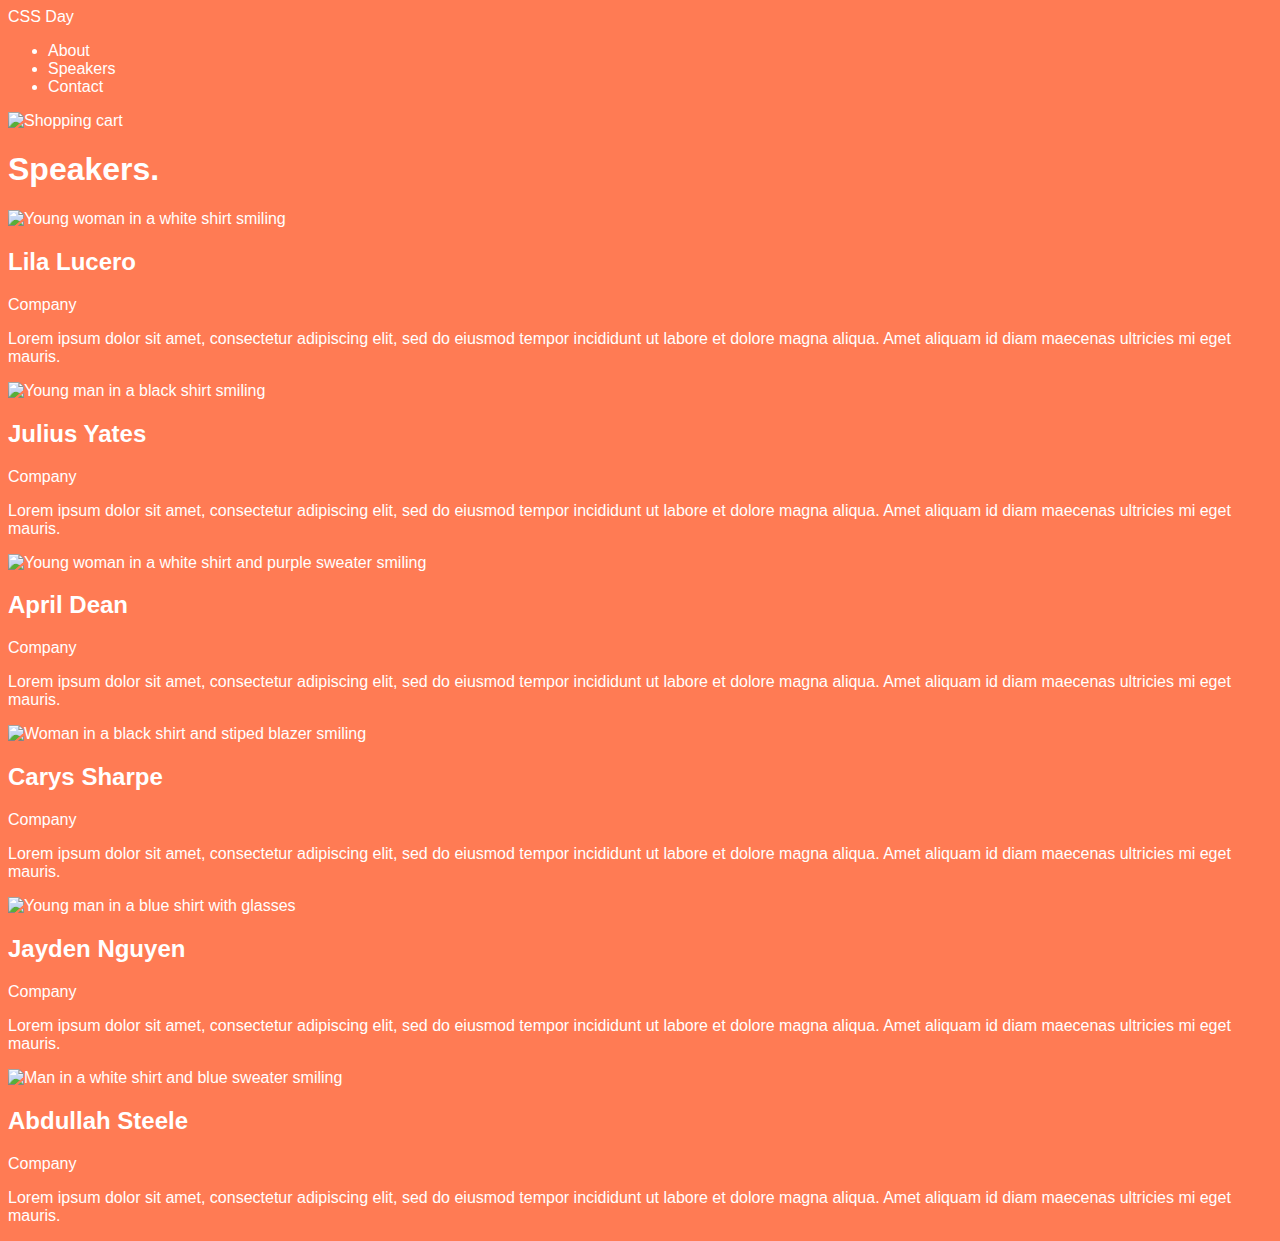
==== speakers.html @ fe816077 "Lesson 1: 04/06/24" ====
<!DOCTYPE html>
<html lang="en">

<head>
    <meta charset="UTF-8">
    <meta http-equiv="X-UA-Compatible" content="IE=edge">
    <meta name="viewport" content="width=device-width, initial-scale=1.0">
    <link rel="stylesheet" href="./styles/speakers.css">
    <title>CSS Day Speakers</title>
</head>

<body>
    <header>
        <a href="/">CSS Day</a>
        <div>
            <nav>
                <ul>
                    <li><a href="#">About</a></li>
                    <li><a href="speakers.html">Speakers</a></li>
                    <li><a href="#">Contact</a></li>
                </ul>
            </nav>
            <img src="./icons/shopping-cart.svg" alt="Shopping cart">
        </div>
    </header>
    <main>
        <h1>Speakers.</h1>
        <div>
            <img src="https://images.unsplash.com/photo-1611432579699-484f7990b127?ixlib=rb-4.0.3&ixid=MnwxMjA3fDB8MHxwaG90by1wYWdlfHx8fGVufDB8fHx8&auto=format&fit=crop&w=1770&q=80"
                alt="Young woman in a white shirt smiling">
            <h2>Lila Lucero</h2>
            <p>Company</p>
            <p>Lorem ipsum dolor sit amet, consectetur adipiscing elit, sed do eiusmod tempor incididunt ut labore et
                dolore magna aliqua. Amet aliquam id diam maecenas ultricies mi eget mauris.</p>
        </div>

        <div>
            <img src="https://images.unsplash.com/photo-1633332755192-727a05c4013d?ixlib=rb-4.0.3&ixid=MnwxMjA3fDB8MHxwaG90by1wYWdlfHx8fGVufDB8fHx8&auto=format&fit=crop&w=1180&q=80"
                alt="Young man in a black shirt smiling">
            <h2>Julius Yates</h2>
            <p>Company</p>
            <p>Lorem ipsum dolor sit amet, consectetur adipiscing elit, sed do eiusmod tempor incididunt ut labore et
                dolore magna aliqua. Amet aliquam id diam maecenas ultricies mi eget mauris.</p>
        </div>

        <div>
            <img src="https://images.unsplash.com/photo-1627161683077-e34782c24d81?ixlib=rb-4.0.3&ixid=MnwxMjA3fDB8MHxwaG90by1wYWdlfHx8fGVufDB8fHx8&auto=format&fit=crop&w=806&q=80"
                alt="Young woman in a white shirt and purple sweater smiling">
            <h2>April Dean</h2>
            <p>Company</p>
            <p>Lorem ipsum dolor sit amet, consectetur adipiscing elit, sed do eiusmod tempor incididunt ut labore et
                dolore magna aliqua. Amet aliquam id diam maecenas ultricies mi eget mauris.</p>
        </div>

        <div>
            <img src="https://images.unsplash.com/photo-1573497019940-1c28c88b4f3e?ixlib=rb-4.0.3&ixid=MnwxMjA3fDB8MHxwaG90by1wYWdlfHx8fGVufDB8fHx8&auto=format&fit=crop&w=774&q=80"
                alt="Woman in a black shirt and stiped blazer smiling">
            <h2>Carys Sharpe</h2>
            <p>Company</p>
            <p>Lorem ipsum dolor sit amet, consectetur adipiscing elit, sed do eiusmod tempor incididunt ut labore et
                dolore magna aliqua. Amet aliquam id diam maecenas ultricies mi eget mauris.</p>
        </div>

        <div>
            <img src="https://images.unsplash.com/photo-1540569014015-19a7be504e3a?ixlib=rb-4.0.3&ixid=MnwxMjA3fDB8MHxwaG90by1wYWdlfHx8fGVufDB8fHx8&auto=format&fit=crop&w=1035&q=80"
                alt="Young man in a blue shirt with glasses">
            <h2>Jayden Nguyen</h2>
            <p>Company</p>
            <p>Lorem ipsum dolor sit amet, consectetur adipiscing elit, sed do eiusmod tempor incididunt ut labore et
                dolore magna aliqua. Amet aliquam id diam maecenas ultricies mi eget mauris.</p>
        </div>

        <div>
            <img src="https://images.unsplash.com/photo-1629425733761-caae3b5f2e50?ixlib=rb-4.0.3&ixid=MnwxMjA3fDB8MHxwaG90by1wYWdlfHx8fGVufDB8fHx8&auto=format&fit=crop&w=774&q=80"
                alt="Man in a white shirt and blue sweater smiling">
            <h2>Abdullah Steele</h2>
            <p>Company</p>
            <p>Lorem ipsum dolor sit amet, consectetur adipiscing elit, sed do eiusmod tempor incididunt ut labore et
                dolore magna aliqua. Amet aliquam id diam maecenas ultricies mi eget mauris.</p>
        </div>
    </main>
</body>

</html>
---- styles/speakers.css ----
@import "./base.css";
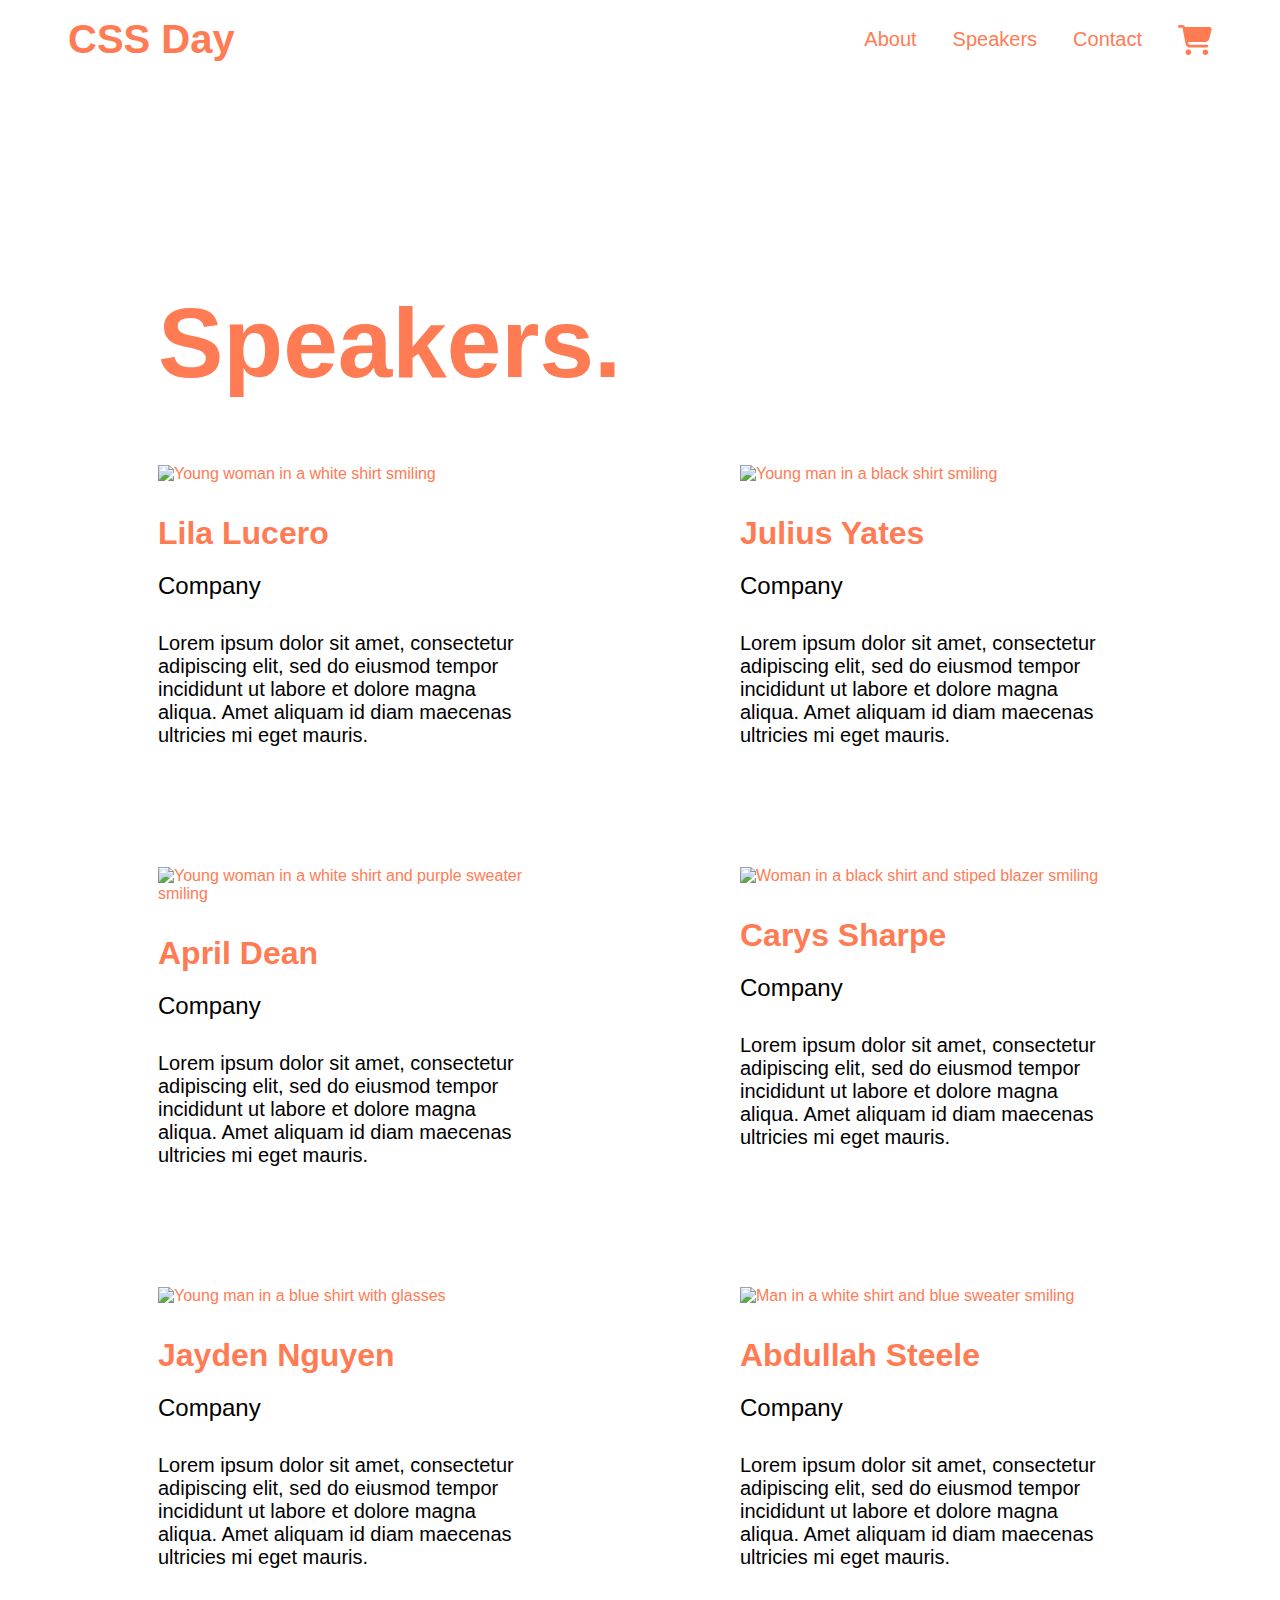
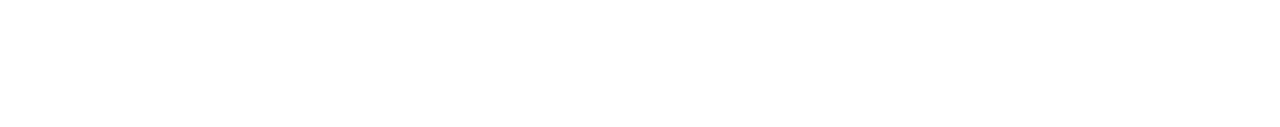
==== commit c83dba4f: "Complete" ====
--- a/speakers.html
+++ b/speakers.html
@@ -9,74 +9,100 @@
     <title>CSS Day Speakers</title>
 </head>
 
-<body>
-    <header>
-        <a href="/">CSS Day</a>
-        <div>
-            <nav>
-                <ul>
-                    <li><a href="#">About</a></li>
-                    <li><a href="speakers.html">Speakers</a></li>
-                    <li><a href="#">Contact</a></li>
-                </ul>
-            </nav>
-            <img src="./icons/shopping-cart.svg" alt="Shopping cart">
-        </div>
+<body class="body body--secondary speakers">
+    <header class="header">
+        <a class="header_link" href="/">CSS Day</a>
+        <nav class="nav">
+            <ul class="nav_list">
+                <li class="nav_item"><a href="#">About</a></li>
+                <li class="nav_item"><a href="speakers.html">Speakers</a></li>
+                <li class="nav_item"><a href="#">Contact</a></li>
+            </ul>
+        </nav>
+        <svg class="shopping-cart-primary" width="34" height="30" viewBox="0 0 34 30" fill="none"
+            xmlns="http://www.w3.org/2000/svg">
+            <g clip-path="url(#clip0_5_286)">
+                <path
+                    d="M0 1.40625C0 0.626953 0.631597 0 1.41667 0H4.10243C5.40104 0 6.55208 0.75 7.08924 1.875H31.3497C32.9021 1.875 34.0354 3.33984 33.6281 4.82813L31.208 13.752C30.7062 15.5918 29.024 16.875 27.1056 16.875H10.076L10.3948 18.5449C10.5247 19.207 11.109 19.6875 11.7878 19.6875H28.8056C29.5906 19.6875 30.2222 20.3145 30.2222 21.0938C30.2222 21.873 29.5906 22.5 28.8056 22.5H11.7878C9.74549 22.5 7.99236 21.0586 7.61458 19.0723L4.56875 3.19336C4.52743 2.9707 4.33264 2.8125 4.10243 2.8125H1.41667C0.631597 2.8125 0 2.18555 0 1.40625ZM7.55556 27.1875C7.55556 26.8182 7.62884 26.4524 7.77123 26.1112C7.91362 25.77 8.12232 25.4599 8.38542 25.1988C8.64852 24.9376 8.96086 24.7304 9.30462 24.5891C9.64837 24.4477 10.0168 24.375 10.3889 24.375C10.761 24.375 11.1294 24.4477 11.4732 24.5891C11.8169 24.7304 12.1293 24.9376 12.3924 25.1988C12.6555 25.4599 12.8642 25.77 13.0065 26.1112C13.1489 26.4524 13.2222 26.8182 13.2222 27.1875C13.2222 27.5568 13.1489 27.9226 13.0065 28.2638C12.8642 28.605 12.6555 28.9151 12.3924 29.1762C12.1293 29.4374 11.8169 29.6446 11.4732 29.7859C11.1294 29.9273 10.761 30 10.3889 30C10.0168 30 9.64837 29.9273 9.30462 29.7859C8.96086 29.6446 8.64852 29.4374 8.38542 29.1762C8.12232 28.9151 7.91362 28.605 7.77123 28.2638C7.62884 27.9226 7.55556 27.5568 7.55556 27.1875ZM27.3889 24.375C28.1403 24.375 28.861 24.6713 29.3924 25.1988C29.9237 25.7262 30.2222 26.4416 30.2222 27.1875C30.2222 27.9334 29.9237 28.6488 29.3924 29.1762C28.861 29.7037 28.1403 30 27.3889 30C26.6374 30 25.9168 29.7037 25.3854 29.1762C24.8541 28.6488 24.5556 27.9334 24.5556 27.1875C24.5556 26.4416 24.8541 25.7262 25.3854 25.1988C25.9168 24.6713 26.6374 24.375 27.3889 24.375Z"
+                    fill="white" />
+            </g>
+            <defs>
+                <clipPath id="clip0_5_286">
+                    <rect width="34" height="30" fill="white" />
+                </clipPath>
+            </defs>
+        </svg>
+
+
     </header>
-    <main>
-        <h1>Speakers.</h1>
-        <div>
-            <img src="https://images.unsplash.com/photo-1611432579699-484f7990b127?ixlib=rb-4.0.3&ixid=MnwxMjA3fDB8MHxwaG90by1wYWdlfHx8fGVufDB8fHx8&auto=format&fit=crop&w=1770&q=80"
-                alt="Young woman in a white shirt smiling">
-            <h2>Lila Lucero</h2>
-            <p>Company</p>
-            <p>Lorem ipsum dolor sit amet, consectetur adipiscing elit, sed do eiusmod tempor incididunt ut labore et
-                dolore magna aliqua. Amet aliquam id diam maecenas ultricies mi eget mauris.</p>
-        </div>
+    <main class="main">
+        <h1 class="main_title">Speakers.</h1>
+        <div class="speaker_grid">
+            <div class="speaker_wrapper">
+                <img class="speaker_photo"
+                    src="https://images.unsplash.com/photo-1611432579699-484f7990b127?ixlib=rb-4.0.3&ixid=MnwxMjA3fDB8MHxwaG90by1wYWdlfHx8fGVufDB8fHx8&auto=format&fit=crop&w=1770&q=80"
+                    alt="Young woman in a white shirt smiling">
+                <h2 class="speaker_name">Lila Lucero</h2>
+                <p class="speaker_company">Company</p>
+                <p class="company_bio">Lorem ipsum dolor sit amet, consectetur adipiscing elit, sed do eiusmod tempor
+                    incididunt ut labore et
+                    dolore magna aliqua. Amet aliquam id diam maecenas ultricies mi eget mauris.</p>
+            </div>
 
-        <div>
-            <img src="https://images.unsplash.com/photo-1633332755192-727a05c4013d?ixlib=rb-4.0.3&ixid=MnwxMjA3fDB8MHxwaG90by1wYWdlfHx8fGVufDB8fHx8&auto=format&fit=crop&w=1180&q=80"
-                alt="Young man in a black shirt smiling">
-            <h2>Julius Yates</h2>
-            <p>Company</p>
-            <p>Lorem ipsum dolor sit amet, consectetur adipiscing elit, sed do eiusmod tempor incididunt ut labore et
-                dolore magna aliqua. Amet aliquam id diam maecenas ultricies mi eget mauris.</p>
-        </div>
+            <div class="speaker_wrapper">
+                <img class="speaker_photo"
+                    src="https://images.unsplash.com/photo-1633332755192-727a05c4013d?ixlib=rb-4.0.3&ixid=MnwxMjA3fDB8MHxwaG90by1wYWdlfHx8fGVufDB8fHx8&auto=format&fit=crop&w=1180&q=80"
+                    alt="Young man in a black shirt smiling">
+                <h2 class="speaker_name">Julius Yates</h2>
+                <p class="speaker_company">Company</p>
+                <p class="company_bio">Lorem ipsum dolor sit amet, consectetur adipiscing elit, sed do eiusmod tempor
+                    incididunt ut labore et
+                    dolore magna aliqua. Amet aliquam id diam maecenas ultricies mi eget mauris.</p>
+            </div>
 
-        <div>
-            <img src="https://images.unsplash.com/photo-1627161683077-e34782c24d81?ixlib=rb-4.0.3&ixid=MnwxMjA3fDB8MHxwaG90by1wYWdlfHx8fGVufDB8fHx8&auto=format&fit=crop&w=806&q=80"
-                alt="Young woman in a white shirt and purple sweater smiling">
-            <h2>April Dean</h2>
-            <p>Company</p>
-            <p>Lorem ipsum dolor sit amet, consectetur adipiscing elit, sed do eiusmod tempor incididunt ut labore et
-                dolore magna aliqua. Amet aliquam id diam maecenas ultricies mi eget mauris.</p>
-        </div>
+            <div class="speaker_wrapper">
+                <img class="speaker_photo speaker_photo--top"
+                    src="https://images.unsplash.com/photo-1627161683077-e34782c24d81?ixlib=rb-4.0.3&ixid=MnwxMjA3fDB8MHxwaG90by1wYWdlfHx8fGVufDB8fHx8&auto=format&fit=crop&w=806&q=80"
+                    alt="Young woman in a white shirt and purple sweater smiling">
+                <h2 class="speaker_name">April Dean</h2>
+                <p class="speaker_company">Company</p>
+                <p class="company_bio">Lorem ipsum dolor sit amet, consectetur adipiscing elit, sed do eiusmod tempor
+                    incididunt ut labore et
+                    dolore magna aliqua. Amet aliquam id diam maecenas ultricies mi eget mauris.</p>
+            </div>
 
-        <div>
-            <img src="https://images.unsplash.com/photo-1573497019940-1c28c88b4f3e?ixlib=rb-4.0.3&ixid=MnwxMjA3fDB8MHxwaG90by1wYWdlfHx8fGVufDB8fHx8&auto=format&fit=crop&w=774&q=80"
-                alt="Woman in a black shirt and stiped blazer smiling">
-            <h2>Carys Sharpe</h2>
-            <p>Company</p>
-            <p>Lorem ipsum dolor sit amet, consectetur adipiscing elit, sed do eiusmod tempor incididunt ut labore et
-                dolore magna aliqua. Amet aliquam id diam maecenas ultricies mi eget mauris.</p>
-        </div>
+            <div class="speaker_wrapper">
+                <img class="speaker_photo"
+                    src="https://images.unsplash.com/photo-1573497019940-1c28c88b4f3e?ixlib=rb-4.0.3&ixid=MnwxMjA3fDB8MHxwaG90by1wYWdlfHx8fGVufDB8fHx8&auto=format&fit=crop&w=774&q=80"
+                    alt="Woman in a black shirt and stiped blazer smiling">
+                <h2 class="speaker_name">Carys Sharpe</h2>
+                <p class="speaker_company">Company</p>
+                <p class="company_bio">Lorem ipsum dolor sit amet, consectetur adipiscing elit, sed do eiusmod tempor
+                    incididunt ut labore et
+                    dolore magna aliqua. Amet aliquam id diam maecenas ultricies mi eget mauris.</p>
+            </div>
 
-        <div>
-            <img src="https://images.unsplash.com/photo-1540569014015-19a7be504e3a?ixlib=rb-4.0.3&ixid=MnwxMjA3fDB8MHxwaG90by1wYWdlfHx8fGVufDB8fHx8&auto=format&fit=crop&w=1035&q=80"
-                alt="Young man in a blue shirt with glasses">
-            <h2>Jayden Nguyen</h2>
-            <p>Company</p>
-            <p>Lorem ipsum dolor sit amet, consectetur adipiscing elit, sed do eiusmod tempor incididunt ut labore et
-                dolore magna aliqua. Amet aliquam id diam maecenas ultricies mi eget mauris.</p>
-        </div>
+            <div class="speaker_wrapper">
+                <img class="speaker_photo"
+                    src="https://images.unsplash.com/photo-1540569014015-19a7be504e3a?ixlib=rb-4.0.3&ixid=MnwxMjA3fDB8MHxwaG90by1wYWdlfHx8fGVufDB8fHx8&auto=format&fit=crop&w=1035&q=80"
+                    alt="Young man in a blue shirt with glasses">
+                <h2 class="speaker_name">Jayden Nguyen</h2>
+                <p class="speaker_company">Company</p>
+                <p class="company_bio">Lorem ipsum dolor sit amet, consectetur adipiscing elit, sed do eiusmod tempor
+                    incididunt ut labore et
+                    dolore magna aliqua. Amet aliquam id diam maecenas ultricies mi eget mauris.</p>
+            </div>
 
-        <div>
-            <img src="https://images.unsplash.com/photo-1629425733761-caae3b5f2e50?ixlib=rb-4.0.3&ixid=MnwxMjA3fDB8MHxwaG90by1wYWdlfHx8fGVufDB8fHx8&auto=format&fit=crop&w=774&q=80"
-                alt="Man in a white shirt and blue sweater smiling">
-            <h2>Abdullah Steele</h2>
-            <p>Company</p>
-            <p>Lorem ipsum dolor sit amet, consectetur adipiscing elit, sed do eiusmod tempor incididunt ut labore et
-                dolore magna aliqua. Amet aliquam id diam maecenas ultricies mi eget mauris.</p>
+            <div class="speaker_wrapper">
+                <img class="speaker_photo speaker_photo--top"
+                    src="https://images.unsplash.com/photo-1629425733761-caae3b5f2e50?ixlib=rb-4.0.3&ixid=MnwxMjA3fDB8MHxwaG90by1wYWdlfHx8fGVufDB8fHx8&auto=format&fit=crop&w=774&q=80"
+                    alt="Man in a white shirt and blue sweater smiling">
+                <h2 class="speaker_name">Abdullah Steele</h2>
+                <p class="speaker_company">Company</p>
+                <p class="company_bio">Lorem ipsum dolor sit amet, consectetur adipiscing elit, sed do eiusmod tempor
+                    incididunt ut labore et
+                    dolore magna aliqua. Amet aliquam id diam maecenas ultricies mi eget mauris.</p>
+            </div>
         </div>
     </main>
 </body>
--- a/styles/speakers.css
+++ b/styles/speakers.css
@@ -1 +1,57 @@
-@import "./base.css";+@import "./base.css";
+
+.shopping-cart-primary g path {
+    fill: var(--color-primary)
+}
+
+.speakers .main_title {
+    font-size: 98px;
+}
+
+.speaker_photo {
+    width: 310px;
+    height: 310px;
+    object-fit: cover;
+    margin-bottom: 32px;
+}
+
+.speaker_photo--top {
+    object-position: top;
+}
+
+.speaker_name {
+    font-size: 32px;
+    margin-bottom: 20px;
+}
+
+.speaker_company {
+    font-size: 24px;
+    color: var(--color-text-on-secondary);
+    margin-bottom: 32px;
+
+}
+
+.company_bio {
+    font-size: 20px;
+    color: var(--color-text-on-secondary);
+
+}
+
+.speaker_wrapper {
+    max-width: 460px;
+}
+
+.speaker_grid {
+    display: grid;
+    grid-template-columns: 1fr;
+    grid-row-gap: 120px;
+}
+
+@media (min-width: 1000px) {
+    .speaker_grid {
+        display: grid;
+        grid-template-columns: repeat(2, 1fr);
+        grid-column-gap: 200px;
+        grid-row-gap: 120px;
+    }
+}